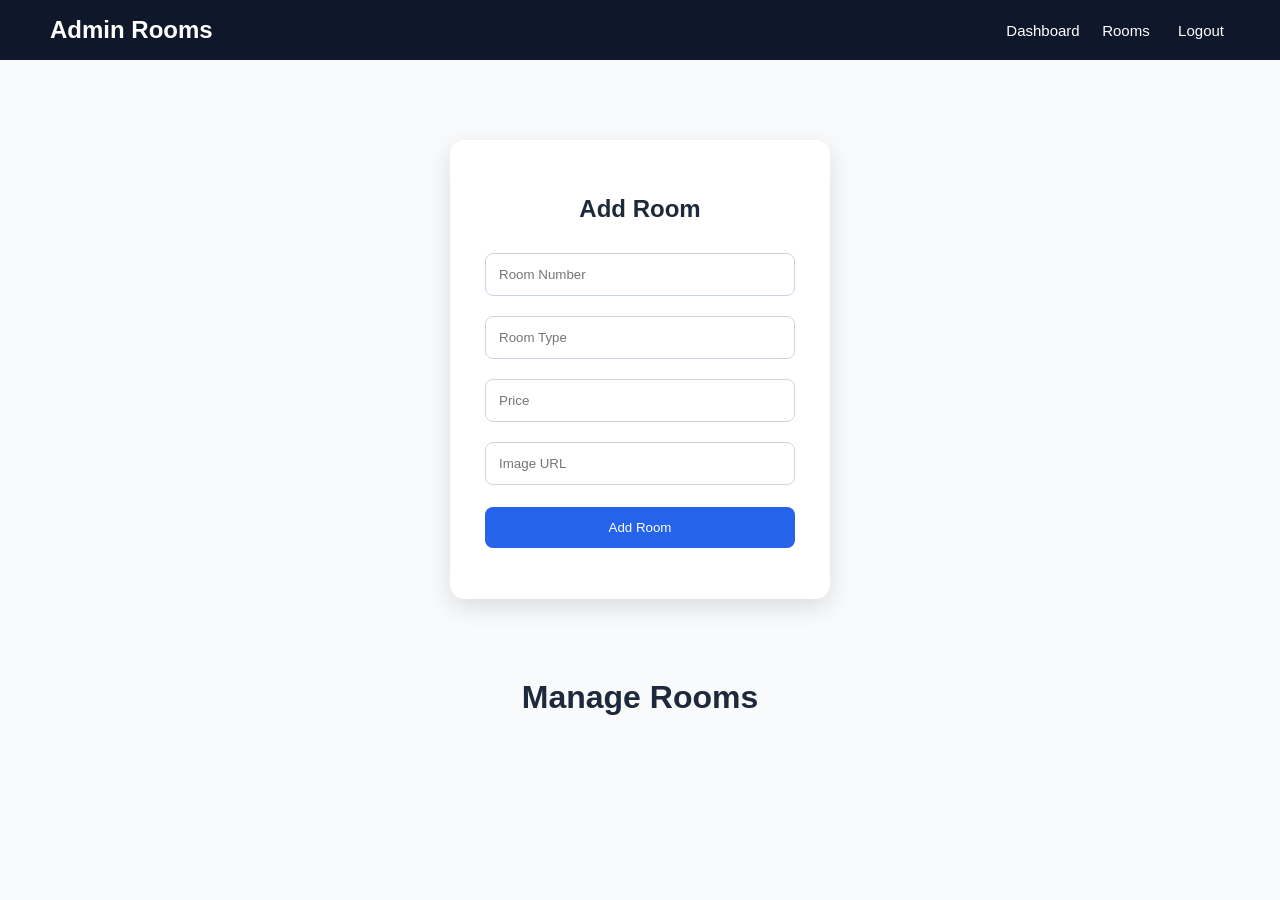
==== frontend/admin-rooms.html @ 8b12357a "Initial hotel booking management system" ====
<!DOCTYPE html>
<html>
<head>
    <title>Admin Rooms</title>
    <link rel="stylesheet" href="style.css?v=2">
</head>
<body onload="loadAdminRooms()">

<nav>
    <h2>Admin Rooms</h2>
    <div>
        <a href="admin.html">Dashboard</a>
        <a href="rooms.html">Rooms</a>
        <button onclick="logoutUser()">Logout</button>
    </div>
</nav>

<div class="form-container">
    <h2>Add Room</h2>

    <input type="text" id="adminRoomNumber" placeholder="Room Number">
    <input type="text" id="adminRoomType" placeholder="Room Type">
    <input type="number" id="adminRoomPrice" placeholder="Price">
    <input type="text" id="adminRoomImage" placeholder="Image URL">

    <button onclick="addAdminRoom()">Add Room</button>

    <p id="adminRoomMessage"></p>
</div>

<h1 class="page-title">Manage Rooms</h1>

<div id="admin-rooms-container" class="rooms-container"></div>

<script src="script.js"></script>
</body>
</html>
---- frontend/style.css ----
* {
    box-sizing: border-box;
}

body {
    margin: 0;
    font-family: Arial, sans-serif;
    background: #f8fafc;
    color: #1e293b;
}

nav {
    background: #0f172a;
    color: white;
    padding: 16px 50px;
    display: flex;
    justify-content: space-between;
    align-items: center;
}

nav h2 {
    margin: 0;
}

nav a, nav button {
    color: white;
    text-decoration: none;
    margin-left: 18px;
    background: transparent;
    border: none;
    cursor: pointer;
    font-size: 15px;
}

.hero {
    min-height: 85vh;
    background: linear-gradient(rgba(15,23,42,0.65), rgba(15,23,42,0.65)),
    url("https://images.unsplash.com/photo-1566073771259-6a8506099945");
    background-size: cover;
    background-position: center;
    color: white;
    text-align: center;
    padding: 170px 20px;
}

.hero h1 {
    font-size: 52px;
    margin-bottom: 15px;
}

.hero p {
    font-size: 20px;
}

.btn {
    display: inline-block;
    background: #f59e0b;
    color: white;
    padding: 14px 28px;
    margin-top: 25px;
    text-decoration: none;
    border-radius: 30px;
    font-weight: bold;
}

.page-title {
    text-align: center;
    margin-top: 35px;
}

.rooms-container {
    display: flex;
    flex-wrap: wrap;
    justify-content: center;
    gap: 30px;
    padding: 35px;
}

.room-card {
    background: white;
    width: 300px;
    padding: 18px;
    border-radius: 14px;
    box-shadow: 0 8px 25px rgba(0,0,0,0.12);
}

.room-card img {
    width: 100%;
    height: 190px;
    object-fit: cover;
    border-radius: 12px;
}

.room-card h3 {
    margin-bottom: 8px;
}

.room-card button {
    width: 100%;
    padding: 11px;
    margin-top: 8px;
    background: #2563eb;
    color: white;
    border: none;
    border-radius: 8px;
    cursor: pointer;
}

.room-card button:hover {
    background: #1d4ed8;
}

.form-container {
    width: 380px;
    margin: 80px auto;
    background: white;
    padding: 35px;
    border-radius: 14px;
    box-shadow: 0 8px 25px rgba(0,0,0,0.12);
    text-align: center;
}

.form-container input {
    width: 100%;
    padding: 13px;
    margin: 10px 0;
    border: 1px solid #cbd5e1;
    border-radius: 8px;
}

.form-container button {
    width: 100%;
    padding: 13px;
    background: #2563eb;
    color: white;
    border: none;
    border-radius: 8px;
    margin-top: 12px;
    cursor: pointer;
}

.dashboard {
    display: flex;
    justify-content: center;
    gap: 25px;
    margin-top: 60px;
    flex-wrap: wrap;
}

.card {
    width: 230px;
    background: white;
    padding: 25px;
    border-radius: 14px;
    text-align: center;
    box-shadow: 0 8px 25px rgba(0,0,0,0.12);
}

.card p {
    font-size: 30px;
    font-weight: bold;
    color: #2563eb;
}

@media (max-width: 768px) {
    nav {
        padding: 15px 20px;
        flex-direction: column;
        gap: 12px;
    }

    .hero h1 {
        font-size: 36px;
    }

    .form-container {
        width: 90%;
    }
}

.room-card {
    transition: 0.3s;
}

.room-card:hover {
    transform: translateY(-8px);
}

.room-card p {
    margin: 8px 0;
}
.room-card {
    transition: all 0.3s ease;
}

.room-card:hover {
    transform: translateY(-10px);
    box-shadow: 0 15px 35px rgba(0,0,0,0.2);
}

.modal {
    display: none;
    position: fixed;
    z-index: 1000;
    left: 0;
    top: 0;
    width: 100%;
    height: 100%;
    background: rgba(15, 23, 42, 0.7);
}

.modal-content {
    background: white;
    width: 400px;
    margin: 120px auto;
    padding: 30px;
    border-radius: 14px;
    box-shadow: 0 15px 35px rgba(0,0,0,0.3);
}

.modal-content h2 {
    text-align: center;
}

.modal-content label {
    display: block;
    margin-top: 12px;
    font-weight: bold;
}

.modal-content input {
    width: 100%;
    padding: 12px;
    margin-top: 6px;
    border: 1px solid #cbd5e1;
    border-radius: 8px;
}

.modal-content button {
    width: 100%;
    margin-top: 20px;
    padding: 13px;
    background: #2563eb;
    color: white;
    border: none;
    border-radius: 8px;
}

.close {
    float: right;
    font-size: 28px;
    cursor: pointer;
}
.success-popup {
    position: fixed;
    top: 30px;
    right: 30px;
    background: #22c55e;
    color: white;
    padding: 15px 25px;
    border-radius: 10px;
    display: none;
    font-weight: bold;
    z-index: 2000;
}

.search-box {
    display: flex;
    justify-content: center;
    gap: 10px;
    margin: 25px;
}

.search-box input {
    padding: 10px;
    border-radius: 8px;
    border: 1px solid #ccc;
}

.search-box button {
    padding: 10px 20px;
    background: #2563eb;
    color: white;
    border: none;
    border-radius: 8px;
}
.search-box button {
    padding: 10px 20px;
    background: #2563eb;
    color: white;
    border: none;
    border-radius: 8px;
    cursor: pointer;
}

.search-box button:hover {
    opacity: 0.9;
}
.admin-badge {
    background: #dc2626;
    color: white;
    padding: 5px 10px;
    border-radius: 20px;
}

.user-badge {
    background: #16a34a;
    color: white;
    padding: 5px 10px;
    border-radius: 20px;
}
.features,
.featured-rooms {
    padding: 60px 40px;
    text-align: center;
}

.features h2,
.featured-rooms h2 {
    font-size: 34px;
    margin-bottom: 35px;
}

.feature-container {
    display: flex;
    justify-content: center;
    gap: 25px;
    flex-wrap: wrap;
}

.feature-card {
    background: white;
    width: 250px;
    padding: 25px;
    border-radius: 14px;
    box-shadow: 0 8px 25px rgba(0,0,0,0.12);
}

.feature-card h3 {
    color: #2563eb;
}

.small-btn {
    display: inline-block;
    background: #f59e0b;
    color: white;
    padding: 10px 18px;
    border-radius: 25px;
    text-decoration: none;
    margin-top: 10px;
}

footer {
    background: #0f172a;
    color: white;
    text-align: center;
    padding: 22px;
    margin-top: 40px;
}
.stats {
    display: flex;
    justify-content: center;
    gap: 30px;
    flex-wrap: wrap;
    padding: 50px 20px;
    background: #0f172a;
}

.stat-box {
    background: white;
    width: 220px;
    text-align: center;
    padding: 25px;
    border-radius: 12px;
}

.stat-box h2 {
    color: #2563eb;
    font-size: 36px;
    margin: 0;
}

.stat-box p {
    margin-top: 10px;
    font-weight: bold;
}
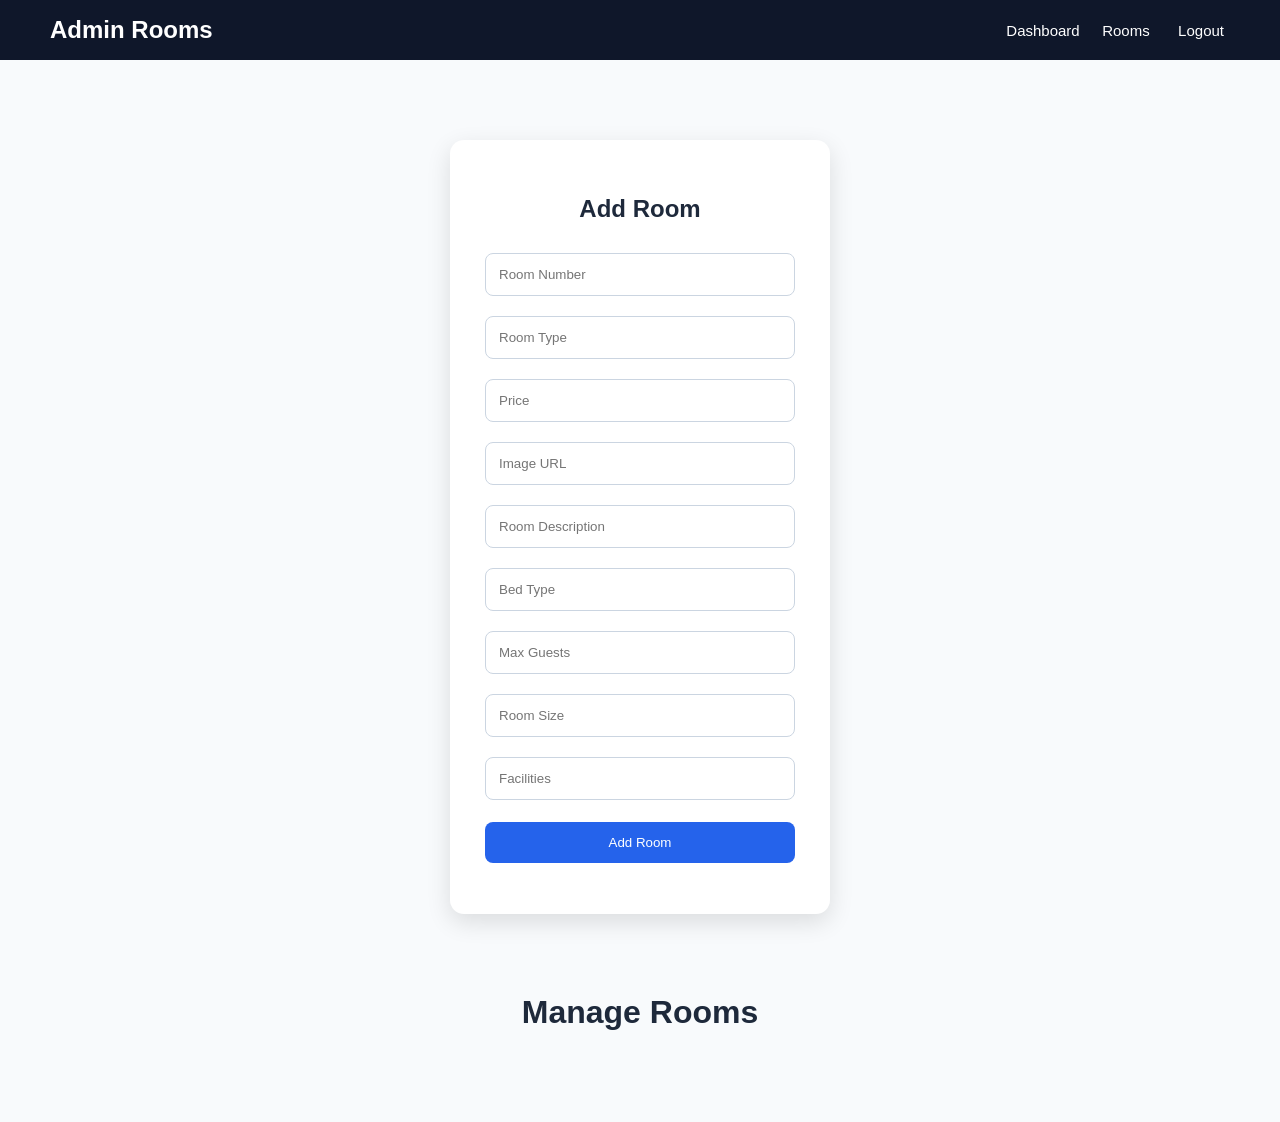
==== commit 22803a00: "Add room details page and admin room management" ====
--- a/frontend/admin-rooms.html
+++ b/frontend/admin-rooms.html
@@ -22,6 +22,11 @@
     <input type="text" id="adminRoomType" placeholder="Room Type">
     <input type="number" id="adminRoomPrice" placeholder="Price">
     <input type="text" id="adminRoomImage" placeholder="Image URL">
+    <input id="adminRoomDescription" placeholder="Room Description">
+<input id="adminRoomBedType" placeholder="Bed Type">
+<input id="adminRoomMaxGuests" type="number" placeholder="Max Guests">
+<input id="adminRoomSize" placeholder="Room Size">
+<input id="adminRoomFacilities" placeholder="Facilities">
 
     <button onclick="addAdminRoom()">Add Room</button>
 
